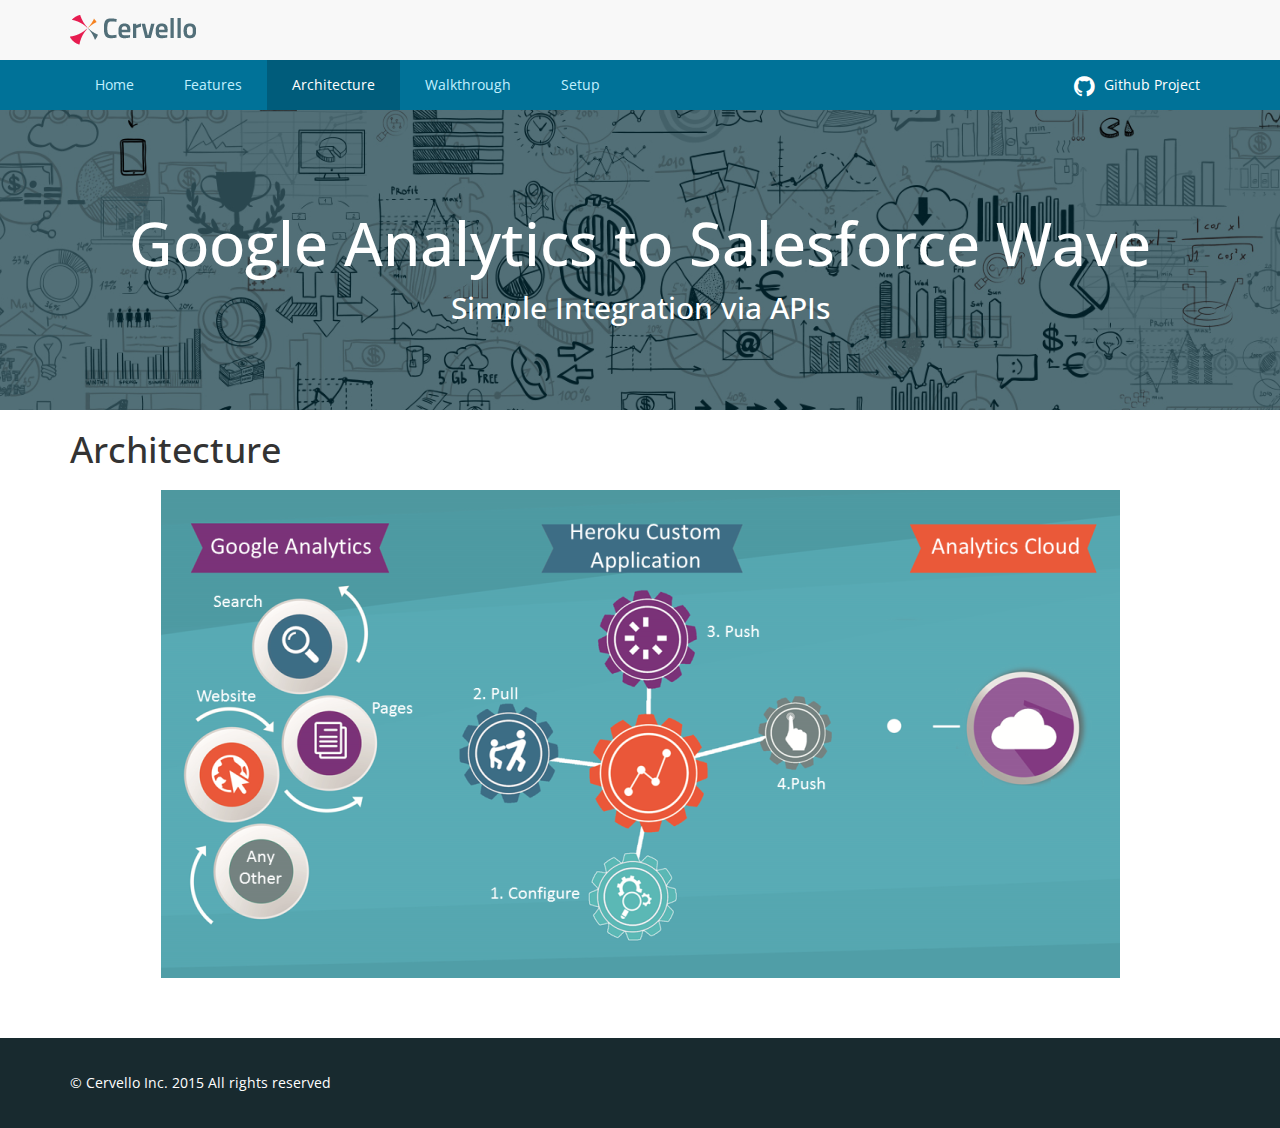
==== architecture.html @ 33d2919f "" ====
﻿<!DOCTYPE HTML>
<html>
<head>
    <title>Google Analytics To Salesforce Wave</title>
    <meta name="description" content="website description" />
    <meta name="keywords" content="website keywords, website keywords" />
    <meta name="viewport" content="width=device-width" />
    <meta name="format-detection" content="telephone=no" />
    <meta http-equiv="Content-Type" content="text/html; charset=utf-8">
    <link rel="stylesheet" href="https://maxcdn.bootstrapcdn.com/font-awesome/4.4.0/css/font-awesome.min.css">
    <link rel="stylesheet" type="text/css" href="css/bootstrap.min.css" />
    <link rel="stylesheet" type="text/css" href="css/style.css" />
    <script src="js/jquery-1.11.2.min.js"></script>
    <script src="js/bootstrap.min.js"></script>
</head>
<body>
    <header class="header">
        <nav class="navbar navbar-default">
            <div class="navbar-header">
                <div class="container">
                    <button type="button" class="navbar-toggle collapsed" data-toggle="collapse" data-target="#top-menu">
                        <i class="fa fa-navicon"></i>
                    </button>
                    <a class="navbar-brand" href="/">Cervello</a>
                    <span class="navbar-title"></span>
                </div>
            </div>
            <div class="collapse navbar-collapse" id="top-menu">
                <div class="container">
                    <ul class="nav navbar-nav">
                        <li><a href="index.html">Home</a></li>
                        <li><a href="features.html">Features</a></li>
                        <li class="active"><a href="architecture.html">Architecture</a></li>
                        <li><a href="walkthrough.html">Walkthrough</a></li>
                        <li><a href="setup.html">Setup</a></li>
                    </ul>
                    <ul class="nav navbar-nav navbar-right">
                        <li>
                            <a href="https://github.com/Cervello/google-analytics-to-salesforce-wave" target="_blank" class="github-link">
                                <i class="fa fa-github"></i>
                                Github Project
                            </a>
                        </li>
                    </ul>
                </div>
            </div>
        </nav>
    </header>
    <div class="collage">
        <div class="container">
            <h2>Google Analytics to Salesforce Wave</h2>
            <h4>Simple Integration via APIs</h4>
        </div>
    </div>
    <div class="content">
        <div class="container">
            <h1>Architecture</h1>
            <center> <img src="img/content/architecture.png" /></center>
        </div>
    </div>
    <div class="footer">
        <div class="container">
            &copy; <a href="http://mycervello.com">Cervello Inc.</a> 2015 All rights reserved
        </div>
    </div>
</body>
</html>
---- css/style.css ----
@import url(http://fonts.googleapis.com/css?family=Open+Sans:400,300&subset=latin);


body {
	font-family:"Open Sans",helvetica,sans serif;
}

/* Header / Nav */

.navbar {
	border-radius: 0;
	border: none;
	margin:0;
	color: #fff;
}

.navbar-default .navbar-header {
	float:none;
	border-bottom:1px solid #d3dddf;
}
.navbar-brand {
	display:block;
	text-indent:-500px;
	overflow:hidden;
	margin:15px 0 0 0;
	width:126px;
	height:30px;
	background: url('../img/logo-small.png') no-repeat 0 0;
}
.navbar-title {
	display:inline-block;
	float:left;
	font-family:"Open Sans",helvetica,sans serif;
	font-size:22px;
	height:60px;
	line-height:58px;
	color:#536e77;
	padding-left:50px;
	overflow:hidden;
	background: url('../img/corner.png') no-repeat 15px 50%;
}



.navbar-default .navbar-toggle {
	border:none;
	padding:0;
	margin:0;
	border-radius:0;
}
.navbar-default .navbar-toggle,
.navbar-default .navbar-toggle:hover,
.navbar-default .navbar-toggle:focus {
	color: #fff;
	background: #007298;
}
.navbar-default .navbar-toggle.collapsed {
	background:none;
	color: #007298;
}

.navbar-default .navbar-toggle .fa {
	font-size:36px;
	width:66px;
	height:60px;
	line-height:60px;
	text-align:center;
}



.navbar-default .navbar-nav > li > a {
	font-size:14px;
	padding:10px 15px;
	color: #c1f0ff;
}
.navbar-default .navbar-nav > li > a:hover, 
.navbar-default .navbar-nav > li > a:focus {
	color: #fff;
	background:none;
}
.navbar-default .navbar-nav > .active > a, 
.navbar-default .navbar-nav > .active > a:hover, 
.navbar-default .navbar-nav > .active > a:focus {
	color: #fff;
	background-color: #005c7b;
}
.navbar-default .navbar-nav > li > a.github-link {
	color:#fff;
}
.navbar-default .navbar-nav > li > a.github-link .fa {
	font-size:24px;
	margin:-1px 5px 0 0;
	vertical-align: middle;
}

.navbar-default .navbar-collapse {
	background-color: #007298;
}
.navbar-default .navbar-collapse.in, 
.navbar-default .navbar-collapse.collapsing, 
.navbar-default .navbar-form {
	margin-top:-1px;
	border: none;
	-webkit-box-shadow:none;
	box-shadow:none;
}



@media only screen and (min-width : 768px) {
	.navbar-default .navbar-header {
		border:none;
	}
	.navbar-default .navbar-nav > li > a {
		padding:0 25px;
		height:50px;
		line-height:50px;
	}
}
@media only screen and (max-width : 670px) {
	.navbar-brand {
		margin-top:10px;
		width:28px;
		height:30px;
		background: url('../img/logo-sign.png') no-repeat 0 0;
	}
	.navbar-title {
		height:50px;
		line-height:48px;
		font-size:16px;
		padding-left:30px;
		background-position:5px 50%;
	}
	.navbar-default .navbar-toggle .fa {
		width:56px;
		height:50px;
		line-height:50px;
	}
}
@media only screen and (max-width : 440px) {
	.navbar-title {
		line-height:20px;
		padding-top:4px;
	}
	.navbar-title span {
		display:block;
	}
}



/* Collage */

.collage {
	height: 300px;
	background:#5c7a82 url("../img/banner_1_GreyIcons.jpg") no-repeat 50% 50%;
	background-size:170% auto;
}
.collage h2 {
	font-family:"Open Sans",helvetica,sans serif;
	font-size:60px;
	color:#fff;
	text-align:center;
	margin-top:100px;
}
.collage h4 {
	font-family:"Open Sans",helvetica,sans serif;
	font-size:30px;
	color:#fff;
	text-align:center;
	margin-top:15px;
}

@media only screen and (max-width : 767px) {
	.collage {
		height:220px;
	}
	.collage h2 {
		font-size:40px;
		margin-top:80px;
	}
}
@media only screen and (max-width : 480px) {
	.collage {
		height:160px;
	}
	.collage h2 {
		font-size:26px;
		margin-top:60px;
	}
    .collage h4 {
		font-size:26px;
	}
}


/* Content */

.content {}

.content img {
	height:auto;
	max-width: 100%;
	margin: 10px 0px;
}

@media only screen and (min-width:980px){
	.col-lg-4 {
		float:left;
		width:33.33333333%;
	}
}
@media only screen and (max-width:979px){
	.col-lg-4 + .col-lg-4 {
		margin-top:40px;
	}
	.col-lg-4 ul {
		display:block;
		width:80%;
		margin:0 auto;
	}
}
@media only screen and (max-width : 480px) {
	.col-lg-4 ul {
		width:auto;
	}
}



/* Footer */

.footer {
	margin-top:50px;
	background-color: #182a2f;
	color:#fff;
	padding:35px 0px;
}
.footer a {
	color:#fff;
	text-decoration:none;
}
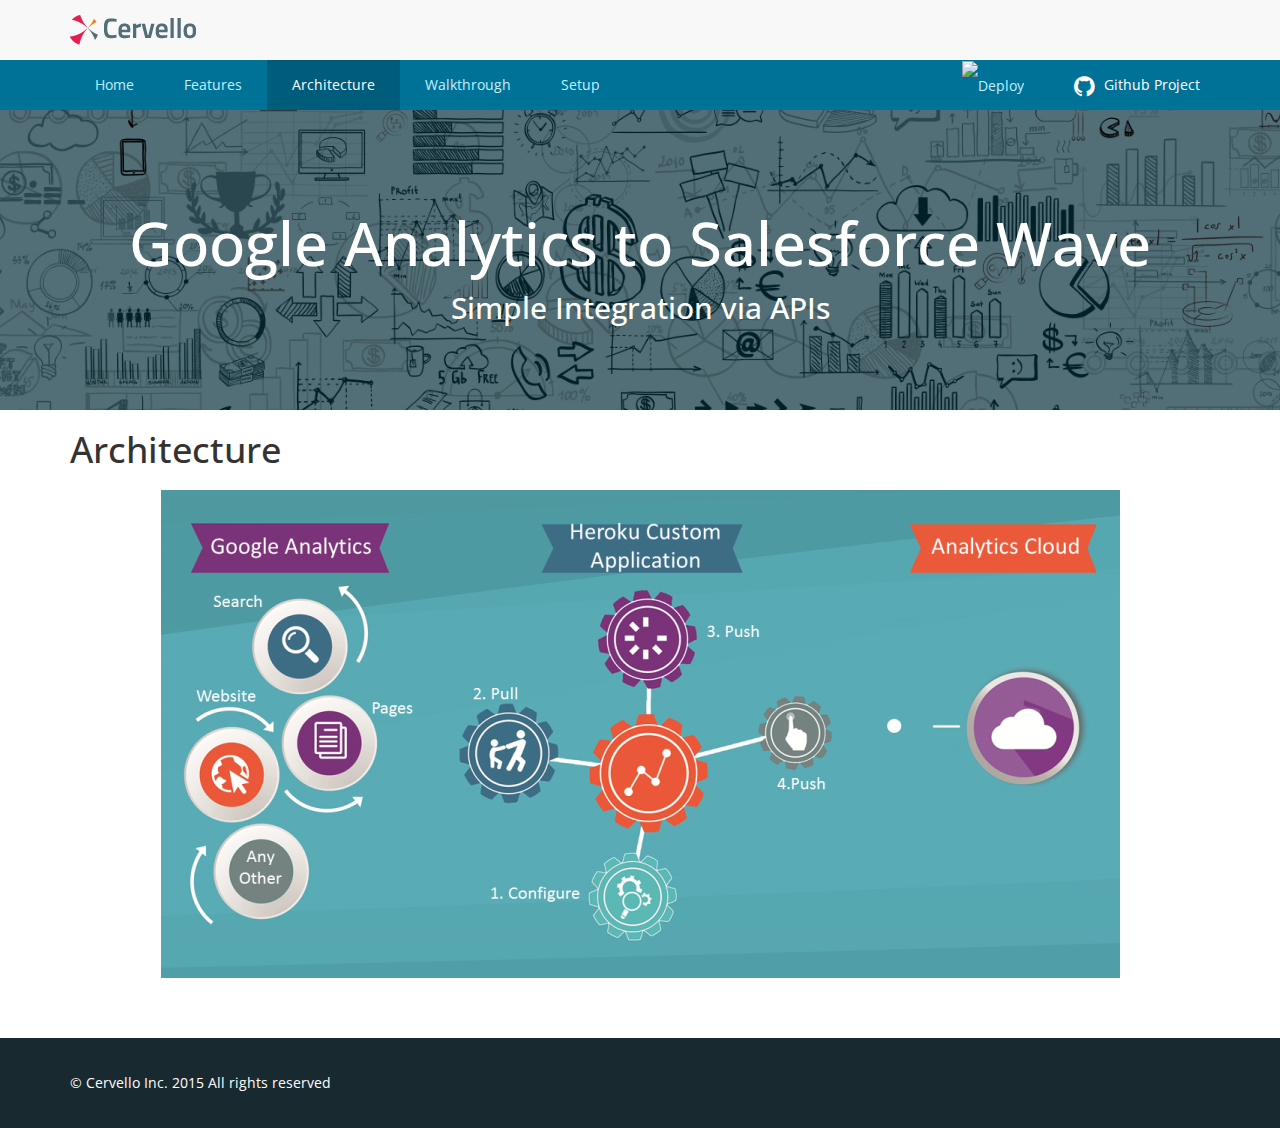
==== commit ff1c19a2: "Added Deploy Button to all the pages except Setup" ====
--- a/architecture.html
+++ b/architecture.html
@@ -1,4 +1,4 @@
-﻿<!DOCTYPE HTML>
+<!DOCTYPE HTML>
 <html>
 <head>
     <title>Google Analytics To Salesforce Wave</title>
@@ -35,6 +35,9 @@
                         <li><a href="setup.html">Setup</a></li>
                     </ul>
                     <ul class="nav navbar-nav navbar-right">
+						<li>
+							<a href="https://heroku.com/deploy"><img src="https://www.herokucdn.com/deploy/button.png" alt="Deploy"></a>
+						</Li>
                         <li>
                             <a href="https://github.com/Cervello/google-analytics-to-salesforce-wave" target="_blank" class="github-link">
                                 <i class="fa fa-github"></i>
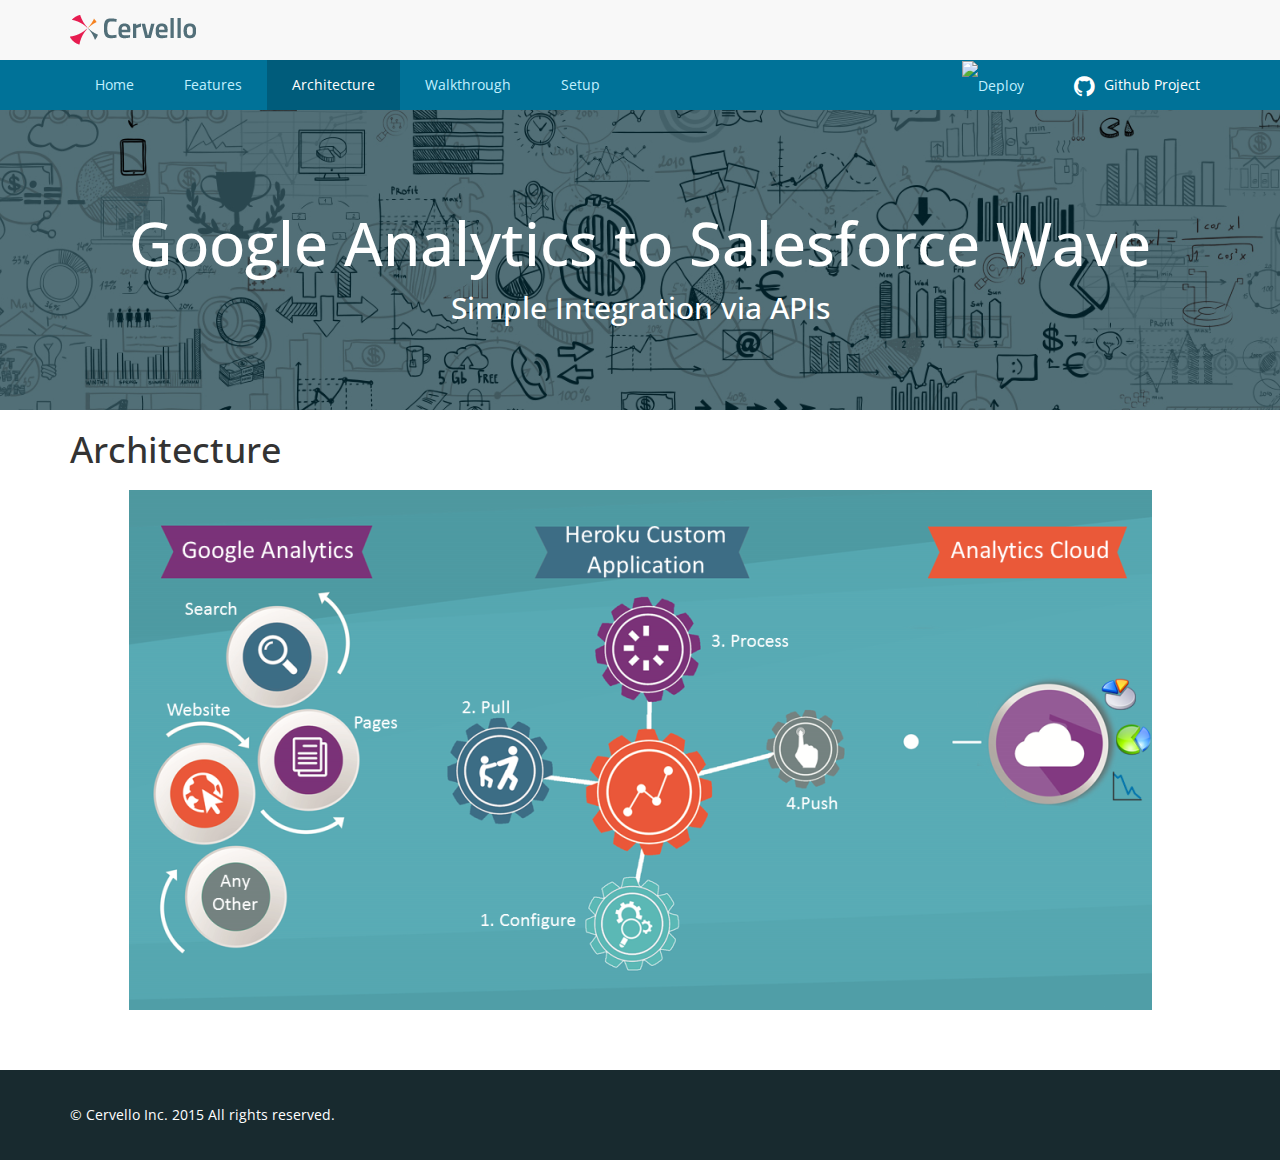
==== commit aa622f23: "" ====
--- a/architecture.html
+++ b/architecture.html
@@ -2,8 +2,8 @@
 <html>
 <head>
     <title>Google Analytics To Salesforce Wave</title>
-    <meta name="description" content="website description" />
-    <meta name="keywords" content="website keywords, website keywords" />
+    <meta name="description" content="Google Analytics to Salesforce Wave" />
+    <meta name="keywords" content="Google Analytics, Analytics, Salesforce, Salesforce Wave, Wave, Analytics Cloud, Integrations, Heroku" />
     <meta name="viewport" content="width=device-width" />
     <meta name="format-detection" content="telephone=no" />
     <meta http-equiv="Content-Type" content="text/html; charset=utf-8">
@@ -36,7 +36,7 @@
                     </ul>
                     <ul class="nav navbar-nav navbar-right">
 						<li>
-							<a href="https://heroku.com/deploy"><img src="https://www.herokucdn.com/deploy/button.png" alt="Deploy"></a>
+							<a href="https://heroku.com/deploy?template=https://github.com/Cervello/google-analytics-to-salesforce-wave"><img src="https://www.herokucdn.com/deploy/button.png" alt="Deploy"></a>
 						</Li>
                         <li>
                             <a href="https://github.com/Cervello/google-analytics-to-salesforce-wave" target="_blank" class="github-link">
@@ -63,7 +63,7 @@
     </div>
     <div class="footer">
         <div class="container">
-            &copy; <a href="http://mycervello.com">Cervello Inc.</a> 2015 All rights reserved
+            &copy; <a href="http://mycervello.com">Cervello Inc.</a> 2015 All rights reserved.
         </div>
     </div>
 </body>
